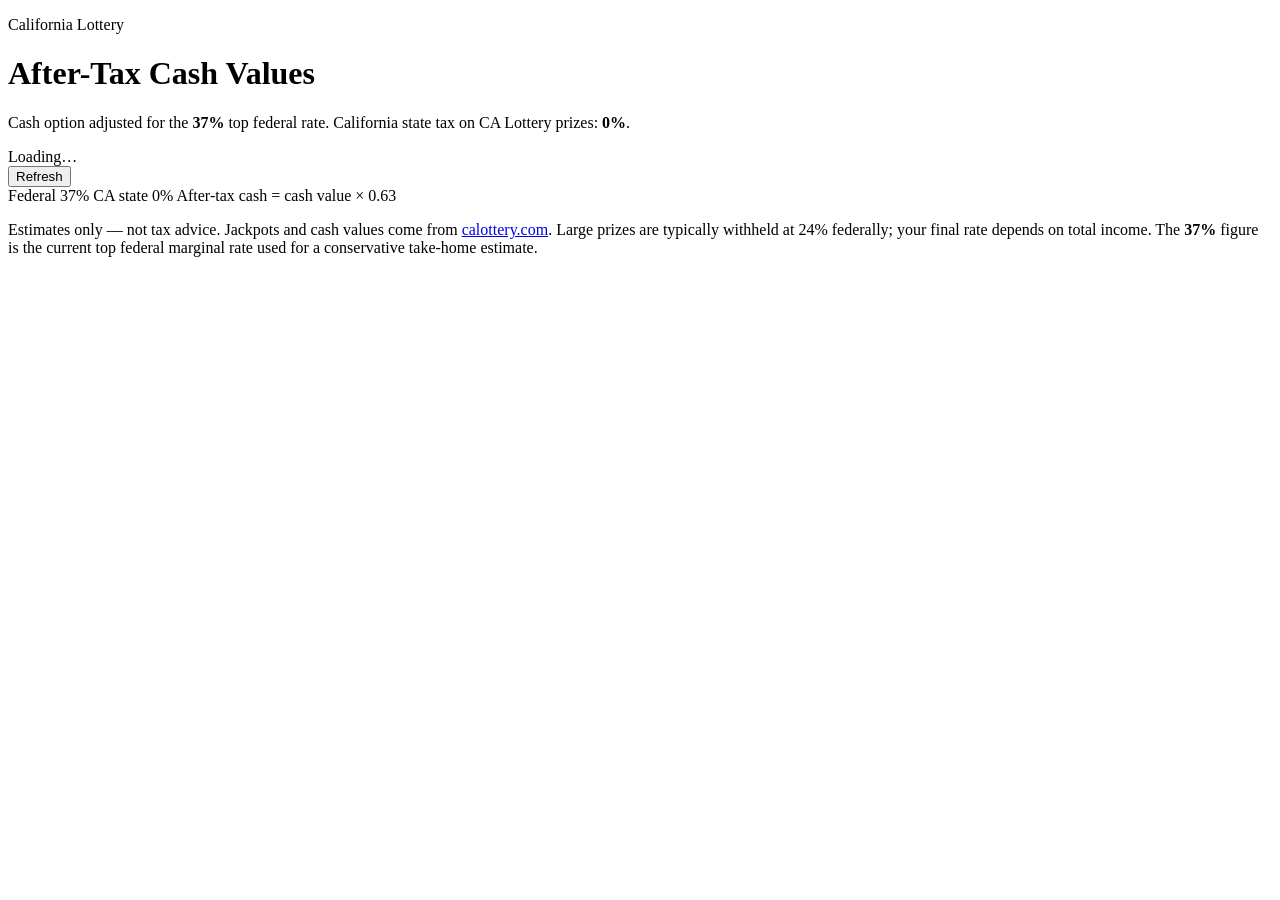
==== app/static/index.html @ 7fef68d4 "Add CA Lottery after-tax cash dashboard for Umbrel Self-hosted FastAPI app that shows Powerball, Meg" ====
<!DOCTYPE html>
<html lang="en">
<head>
  <meta charset="utf-8" />
  <meta name="viewport" content="width=device-width, initial-scale=1" />
  <title>CA Lottery · After-Tax Cash</title>
  <meta name="description" content="California Lottery jackpot cash values adjusted for 37% federal tax (0% CA state tax)." />
  <link rel="stylesheet" href="/static/styles.css" />
  <link rel="icon" href="data:image/svg+xml,%3Csvg xmlns='http://www.w3.org/2000/svg' viewBox='0 0 32 32'%3E%3Ccircle cx='16' cy='16' r='14' fill='%231a6b3c'/%3E%3Ctext x='16' y='21' text-anchor='middle' font-size='14' fill='white' font-family='system-ui'%3E%24%3C/text%3E%3C/svg%3E" />
</head>
<body>
  <div class="page">
    <header class="header">
      <div class="header-text">
        <p class="eyebrow">California Lottery</p>
        <h1>After-Tax Cash Values</h1>
        <p class="subtitle">
          Cash option adjusted for the <strong>37%</strong> top federal rate.
          California state tax on CA Lottery prizes: <strong>0%</strong>.
        </p>
      </div>
      <div class="header-actions">
        <div class="status" id="status" aria-live="polite">Loading…</div>
        <button type="button" class="btn" id="refresh-btn">Refresh</button>
      </div>
    </header>

    <section class="tax-banner" aria-label="Tax assumptions">
      <span class="badge">Federal 37%</span>
      <span class="badge badge-muted">CA state 0%</span>
      <span class="formula">After-tax cash = cash value × 0.63</span>
    </section>

    <main id="cards" class="cards" aria-busy="true">
      <!-- Cards rendered by app.js -->
    </main>

    <div id="error" class="error hidden" role="alert"></div>

    <footer class="footer">
      <p>
        Estimates only — not tax advice. Jackpots and cash values come from
        <a href="https://www.calottery.com/en/draw-games" target="_blank" rel="noopener noreferrer">calottery.com</a>.
        Large prizes are typically withheld at 24% federally; your final rate depends on total income.
        The <strong>37%</strong> figure is the current top federal marginal rate used for a conservative take-home estimate.
      </p>
      <p class="footer-meta" id="footer-meta"></p>
    </footer>
  </div>
  <script src="/static/app.js" defer></script>
</body>
</html>
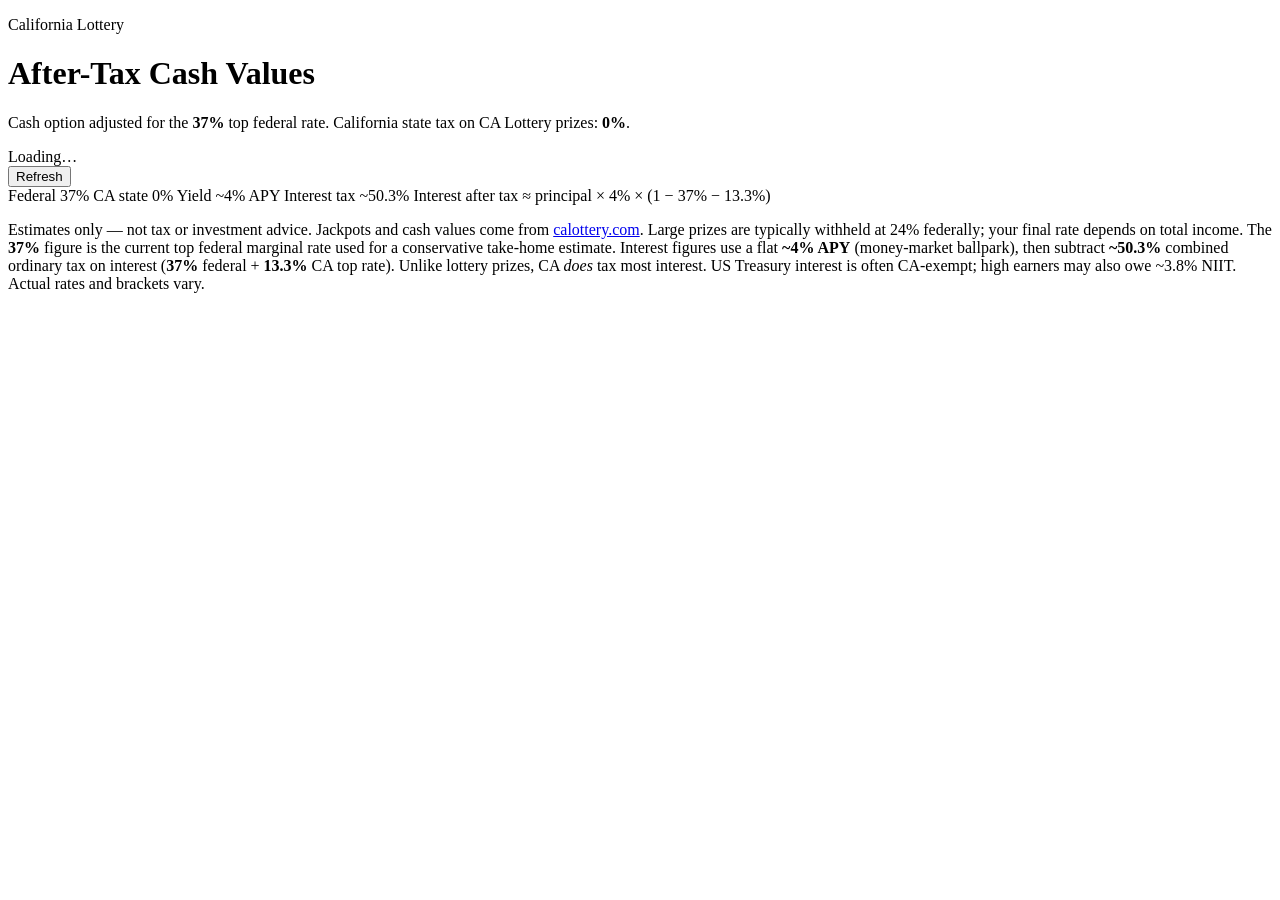
==== commit 7f6878fb: "Add illustrative after-tax interest on prize cash values. Estimate passive income at ~4% APY on afte" ====
--- a/app/static/index.html
+++ b/app/static/index.html
@@ -25,10 +25,12 @@
       </div>
     </header>
 
-    <section class="tax-banner" aria-label="Tax assumptions">
+    <section class="tax-banner" aria-label="Tax and yield assumptions">
       <span class="badge">Federal 37%</span>
       <span class="badge badge-muted">CA state 0%</span>
-      <span class="formula">After-tax cash = cash value × 0.63</span>
+      <span class="badge badge-muted">Yield ~4% APY</span>
+      <span class="badge badge-muted">Interest tax ~50.3%</span>
+      <span class="formula">Interest after tax ≈ principal × 4% × (1 − 37% − 13.3%)</span>
     </section>
 
     <main id="cards" class="cards" aria-busy="true">
@@ -39,10 +41,14 @@
 
     <footer class="footer">
       <p>
-        Estimates only — not tax advice. Jackpots and cash values come from
+        Estimates only — not tax or investment advice. Jackpots and cash values come from
         <a href="https://www.calottery.com/en/draw-games" target="_blank" rel="noopener noreferrer">calottery.com</a>.
         Large prizes are typically withheld at 24% federally; your final rate depends on total income.
         The <strong>37%</strong> figure is the current top federal marginal rate used for a conservative take-home estimate.
+        Interest figures use a flat <strong>~4% APY</strong> (money-market ballpark), then subtract
+        <strong>~50.3%</strong> combined ordinary tax on interest (<strong>37%</strong> federal + <strong>13.3%</strong> CA top rate).
+        Unlike lottery prizes, CA <em>does</em> tax most interest. US Treasury interest is often CA-exempt;
+        high earners may also owe ~3.8% NIIT. Actual rates and brackets vary.
       </p>
       <p class="footer-meta" id="footer-meta"></p>
     </footer>
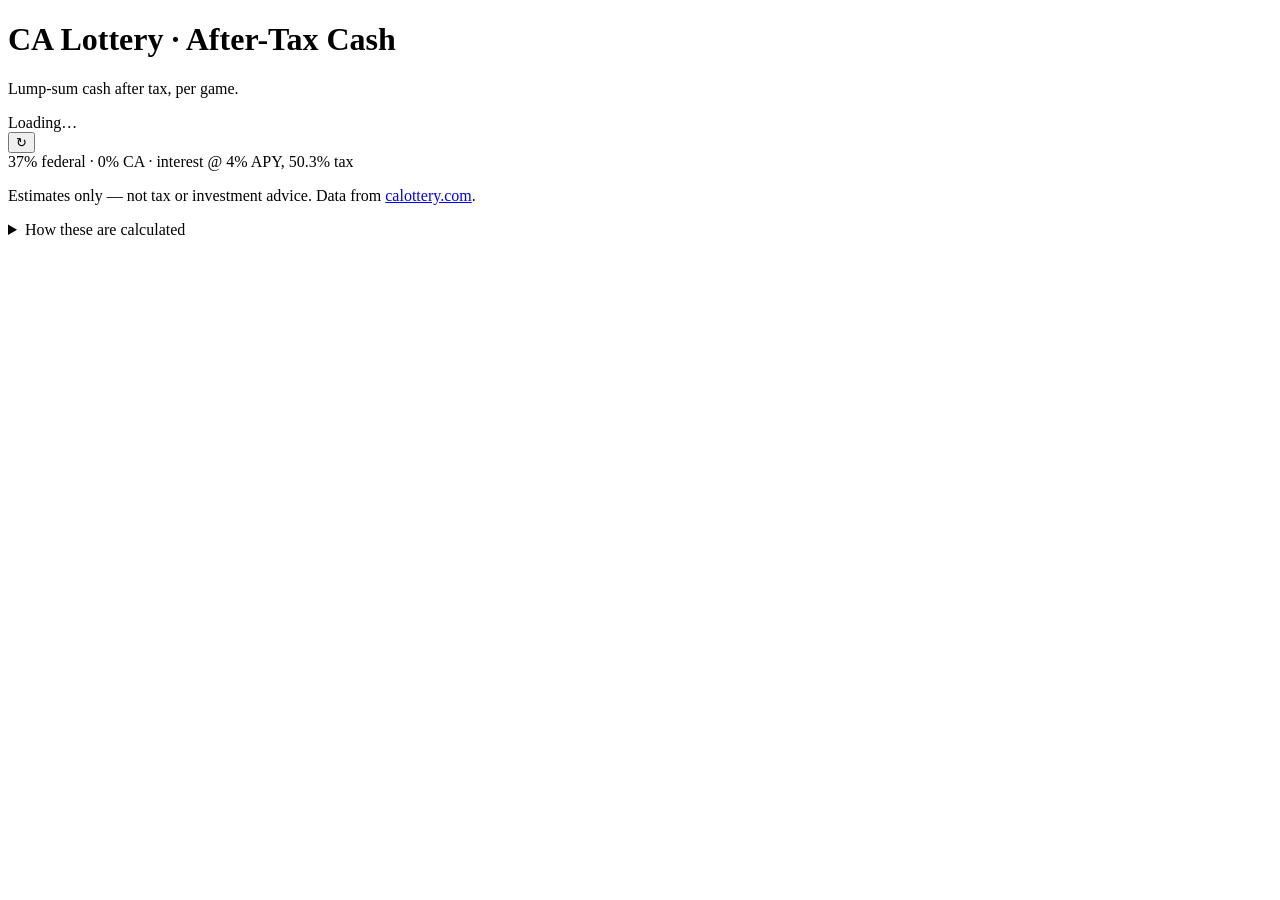
==== commit a7c9f549: "Declutter after-tax dashboard UI for faster scanning. State tax/yield assumptions once, collapse int" ====
--- a/app/static/index.html
+++ b/app/static/index.html
@@ -12,25 +12,17 @@
   <div class="page">
     <header class="header">
       <div class="header-text">
-        <p class="eyebrow">California Lottery</p>
-        <h1>After-Tax Cash Values</h1>
-        <p class="subtitle">
-          Cash option adjusted for the <strong>37%</strong> top federal rate.
-          California state tax on CA Lottery prizes: <strong>0%</strong>.
-        </p>
+        <h1>CA Lottery · After-Tax Cash</h1>
+        <p class="subtitle">Lump-sum cash after tax, per game.</p>
       </div>
-      <div class="header-actions">
+      <div class="header-actions header-actions-inline">
         <div class="status" id="status" aria-live="polite">Loading…</div>
-        <button type="button" class="btn" id="refresh-btn">Refresh</button>
+        <button type="button" class="btn btn-icon" id="refresh-btn" title="Refresh" aria-label="Refresh">↻</button>
       </div>
     </header>
 
     <section class="tax-banner" aria-label="Tax and yield assumptions">
-      <span class="badge">Federal 37%</span>
-      <span class="badge badge-muted">CA state 0%</span>
-      <span class="badge badge-muted">Yield ~4% APY</span>
-      <span class="badge badge-muted">Interest tax ~50.3%</span>
-      <span class="formula">Interest after tax ≈ principal × 4% × (1 − 37% − 13.3%)</span>
+      <span class="badge">37% federal · 0% CA · interest @ 4% APY, 50.3% tax</span>
     </section>
 
     <main id="cards" class="cards" aria-busy="true">
@@ -39,18 +31,28 @@
 
     <div id="error" class="error hidden" role="alert"></div>
 
+    <dialog id="annuity-dialog" class="annuity-dialog" aria-labelledby="annuity-title">
+      <div class="dialog-head">
+        <h2 id="annuity-title">Annuity payouts</h2>
+        <button type="button" class="dialog-close" id="annuity-close" aria-label="Close">×</button>
+      </div>
+      <div id="annuity-content"></div>
+    </dialog>
+
     <footer class="footer">
       <p>
-        Estimates only — not tax or investment advice. Jackpots and cash values come from
+        Estimates only — not tax or investment advice. Data from
         <a href="https://www.calottery.com/en/draw-games" target="_blank" rel="noopener noreferrer">calottery.com</a>.
-        Large prizes are typically withheld at 24% federally; your final rate depends on total income.
-        The <strong>37%</strong> figure is the current top federal marginal rate used for a conservative take-home estimate.
-        Interest figures use a flat <strong>~4% APY</strong> (money-market ballpark), then subtract
-        <strong>~50.3%</strong> combined ordinary tax on interest (<strong>37%</strong> federal + <strong>13.3%</strong> CA top rate).
-        Unlike lottery prizes, CA <em>does</em> tax most interest. US Treasury interest is often CA-exempt;
-        high earners may also owe ~3.8% NIIT. Actual rates and brackets vary.
       </p>
-      <p class="footer-meta" id="footer-meta"></p>
+      <details class="calc-details">
+        <summary>How these are calculated</summary>
+        <p>
+          Large prizes are typically withheld at 24% federally; your final rate depends on total income.
+          The banner’s 37% is the top federal marginal rate for a conservative take-home estimate.
+          California does not tax CA Lottery prizes; it usually does tax interest (Treasury interest is often CA-exempt).
+          Interest uses ~4% APY then ~50.3% combined tax (37% federal + 13.3% CA); high earners may also owe ~3.8% NIIT.
+        </p>
+      </details>
     </footer>
   </div>
   <script src="/static/app.js" defer></script>
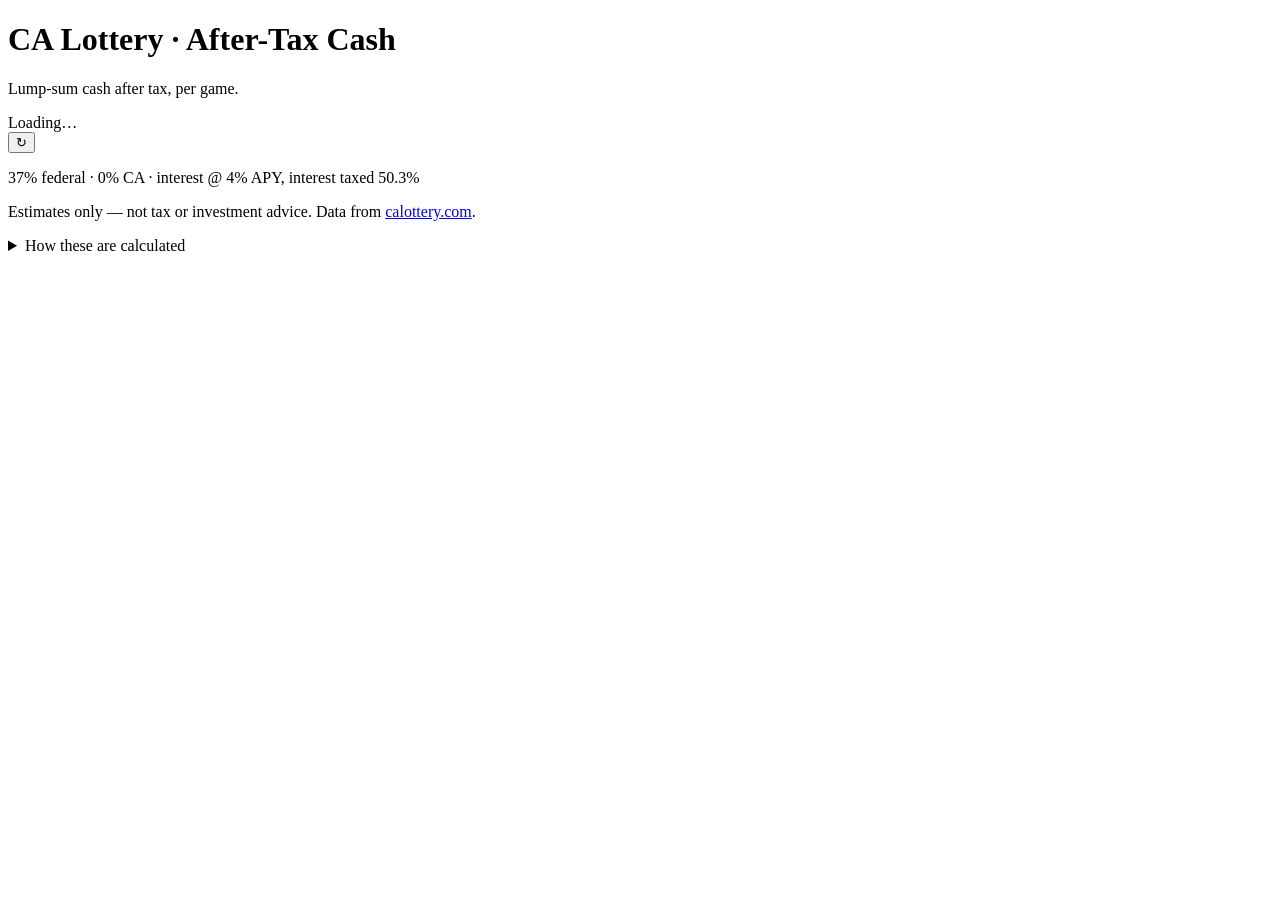
==== commit 06c74a31: "Fix assumptions contrast, card footers, and error placement. Drop the unreadable green banner pill f" ====
--- a/app/static/index.html
+++ b/app/static/index.html
@@ -22,14 +22,14 @@
     </header>
 
     <section class="tax-banner" aria-label="Tax and yield assumptions">
-      <span class="badge">37% federal · 0% CA · interest @ 4% APY, 50.3% tax</span>
+      <p class="tax-assumptions">37% federal · 0% CA · interest @ 4% APY, interest taxed 50.3%</p>
     </section>
+
+    <div id="error" class="error hidden" role="alert"></div>
 
     <main id="cards" class="cards" aria-busy="true">
       <!-- Cards rendered by app.js -->
     </main>
-
-    <div id="error" class="error hidden" role="alert"></div>
 
     <dialog id="annuity-dialog" class="annuity-dialog" aria-labelledby="annuity-title">
       <div class="dialog-head">
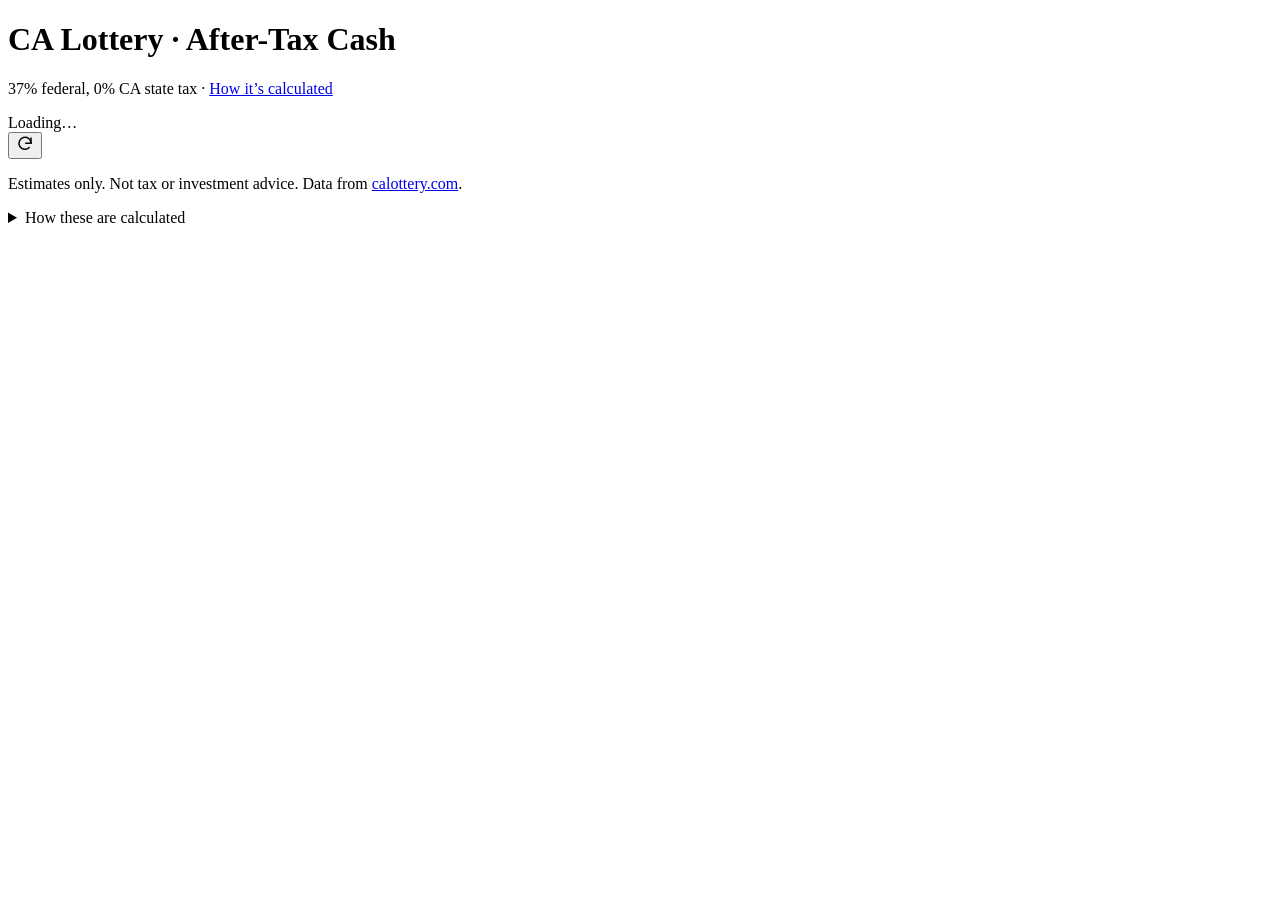
==== commit c19cf2ed: "Polish dashboard UI: draw dates, annuity comparison, tap targets. - Format next-draw dates ("Sat, Oc" ====
--- a/app/static/index.html
+++ b/app/static/index.html
@@ -13,17 +13,21 @@
     <header class="header">
       <div class="header-text">
         <h1>CA Lottery · After-Tax Cash</h1>
-        <p class="subtitle">Lump-sum cash after tax, per game.</p>
+        <p class="tax-assumptions">
+          <span id="assumptions">37% federal, 0% CA state tax</span>
+          · <a href="#how" id="how-link">How it’s calculated</a>
+        </p>
       </div>
-      <div class="header-actions header-actions-inline">
+      <div class="header-actions">
         <div class="status" id="status" aria-live="polite">Loading…</div>
-        <button type="button" class="btn btn-icon" id="refresh-btn" title="Refresh" aria-label="Refresh">↻</button>
+        <button type="button" class="btn-icon" id="refresh-btn" title="Refresh now" aria-label="Refresh now">
+          <svg viewBox="0 0 24 24" width="18" height="18" aria-hidden="true" focusable="false">
+            <path d="M20 11a8 8 0 1 0-2.34 5.66" fill="none" stroke="currentColor" stroke-width="2" stroke-linecap="round" />
+            <path d="M20 4v7h-7" fill="none" stroke="currentColor" stroke-width="2" stroke-linecap="round" stroke-linejoin="round" />
+          </svg>
+        </button>
       </div>
     </header>
-
-    <section class="tax-banner" aria-label="Tax and yield assumptions">
-      <p class="tax-assumptions">37% federal · 0% CA · interest @ 4% APY, interest taxed 50.3%</p>
-    </section>
 
     <div id="error" class="error hidden" role="alert"></div>
 
@@ -34,24 +38,33 @@
     <dialog id="annuity-dialog" class="annuity-dialog" aria-labelledby="annuity-title">
       <div class="dialog-head">
         <h2 id="annuity-title">Annuity payouts</h2>
-        <button type="button" class="dialog-close" id="annuity-close" aria-label="Close">×</button>
+        <button type="button" class="dialog-close" id="annuity-close" aria-label="Close">
+          <svg viewBox="0 0 24 24" width="18" height="18" aria-hidden="true" focusable="false">
+            <path d="M6 6l12 12M18 6L6 18" fill="none" stroke="currentColor" stroke-width="2" stroke-linecap="round" />
+          </svg>
+        </button>
       </div>
       <div id="annuity-content"></div>
     </dialog>
 
     <footer class="footer">
       <p>
-        Estimates only — not tax or investment advice. Data from
+        Estimates only. Not tax or investment advice. Data from
         <a href="https://www.calottery.com/en/draw-games" target="_blank" rel="noopener noreferrer">calottery.com</a>.
       </p>
-      <details class="calc-details">
+      <details class="calc-details" id="how">
         <summary>How these are calculated</summary>
-        <p>
-          Large prizes are typically withheld at 24% federally; your final rate depends on total income.
-          The banner’s 37% is the top federal marginal rate for a conservative take-home estimate.
-          California does not tax CA Lottery prizes; it usually does tax interest (Treasury interest is often CA-exempt).
-          Interest uses ~4% APY then ~50.3% combined tax (37% federal + 13.3% CA); high earners may also owe ~3.8% NIIT.
-        </p>
+        <div id="how-body">
+          <p>
+            After-tax cash is the cash option minus 37% federal tax, the top marginal rate, for a conservative take-home estimate.
+            Large prizes are usually withheld at 24% federally; your final rate depends on total income.
+            California does not tax CA Lottery prizes.
+          </p>
+          <p>
+            The interest line assumes the after-tax cash earns about 4% APY, with that interest taxed at about 50.3%
+            (37% federal plus 13.3% CA). Treasury interest is often CA-exempt, and high earners may also owe about 3.8% NIIT.
+          </p>
+        </div>
       </details>
     </footer>
   </div>
